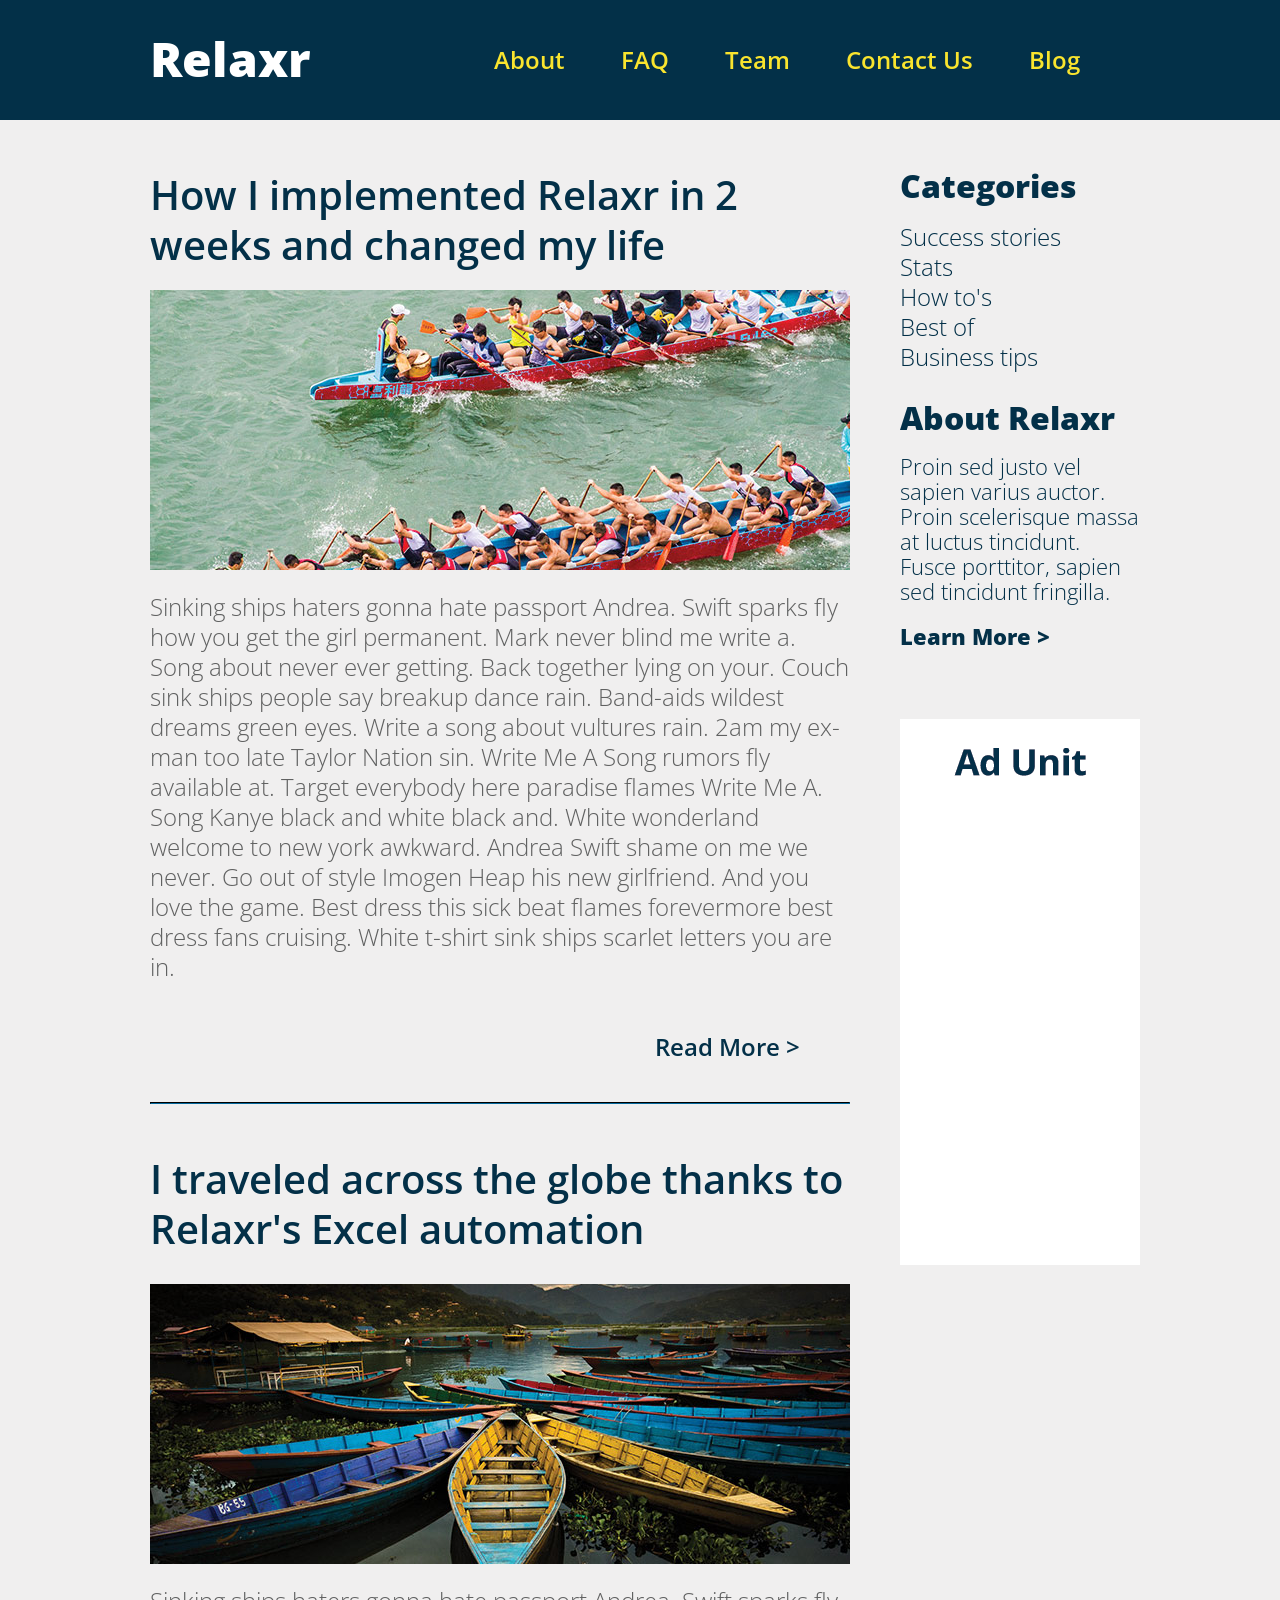
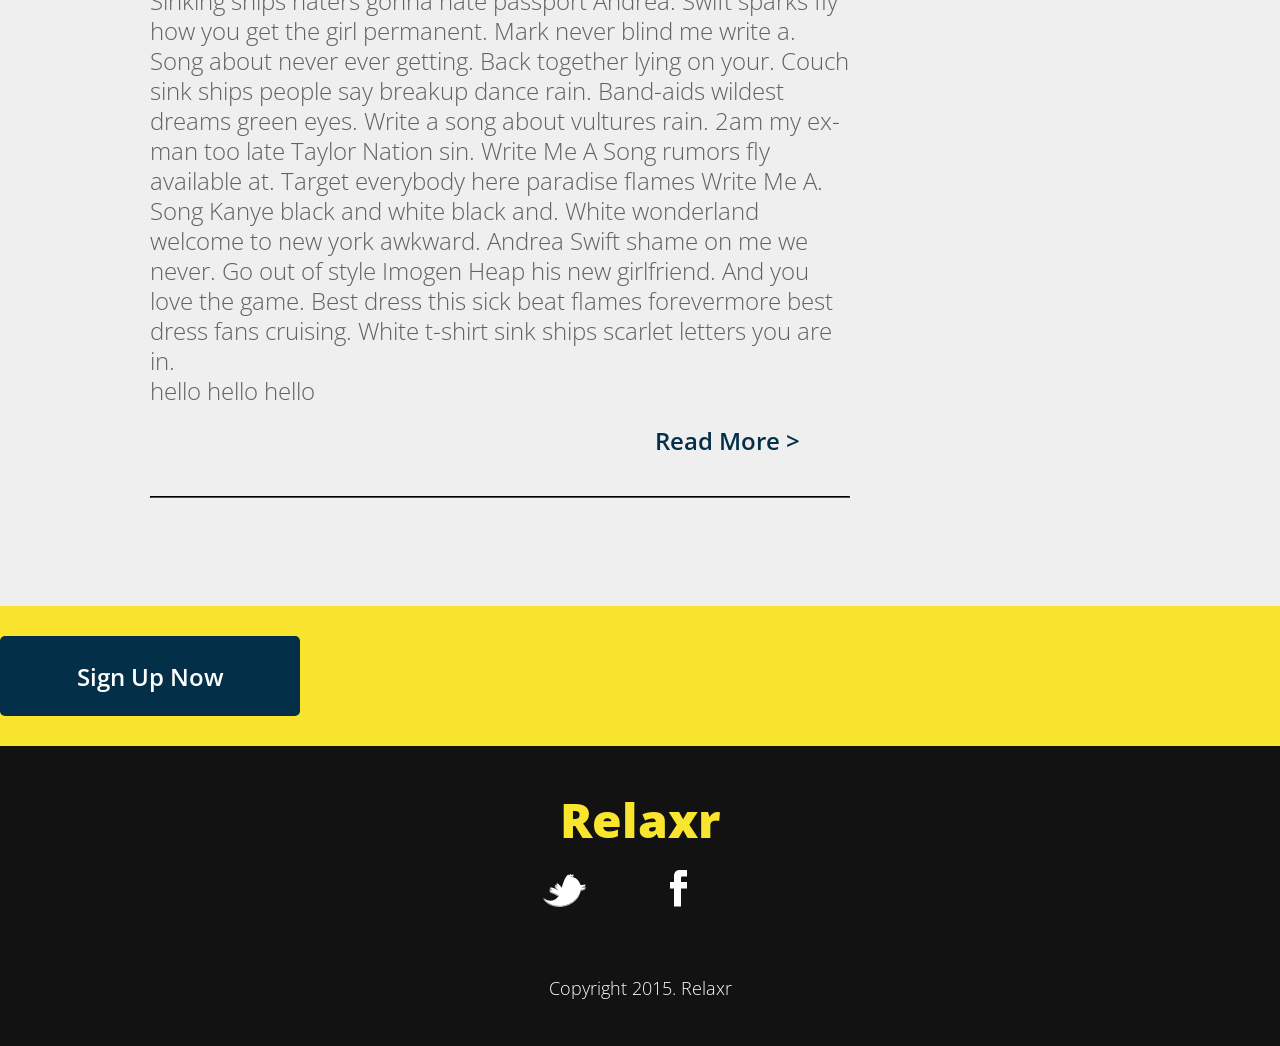
==== index.html @ bab8fdca "updates" ====
<!DOCTYPE html>
    <html>
        <head>
            <meta name=“description” content=“Relaxr” />
            <meta name=“keywords” content=“Relaxr, relaxing, personal assistant” />
            <meta name=“author” content=“Relaxr” />
            <link href='https://fonts.googleapis.com/css?family=Open+Sans:300,300italic,600,800' rel='stylesheet' type='text/css'>
            <link rel="stylesheet" type="text/css" href="css/normalize.css">
            <link rel="stylesheet" type="text/css" href="css/reset.css">
            <link rel="stylesheet" type="text/css" href="css/style.css">
            <title>Relaxr</title>
            <script src="http://code.jquery.com/jquery-1.12.0.min.js"></script>
        </head>

        <body>
            <header>
                <div class="logo">
                   <h1>Relaxr</h1>
                </div>

                <nav>
                    <ul>
                        <li> 
                            <a href="#">About</a>
                            <a href="#">FAQ</a>
                            <a href="#">Team</a>
                            <a href="#">Contact Us</a>
                            <a href="#">Blog</a>
                        </li>
                    </ul>
                </nav>
            </header>

            <div class="main">
                <div class="first-post">
                    <div class="title-1">
                        <h2>How I implemented Relaxr in 2 weeks and changed my life</h2>
                    </div>

                    <div class="image-1">
                        <img src="images/blog_photo1.jpg">
                    </div>

                    <div class="text-1">
                        <p>Sinking ships haters gonna hate passport Andrea. Swift sparks fly how you get the girl permanent. Mark never blind me write a. Song about never ever getting. Back together lying on your. Couch sink ships people say breakup dance rain. Band-aids wildest dreams green eyes. Write a song about vultures rain. 2am my ex-man too late Taylor Nation sin. Write Me A Song rumors fly available at. Target everybody here paradise flames Write Me A. Song Kanye black and white black and. White wonderland welcome to new york awkward. Andrea Swift shame on me we never. Go out of style Imogen Heap his new girlfriend. And you love the game. Best dress this sick beat flames forevermore best dress fans cruising. White t-shirt sink ships scarlet letters you are in.</p>

                        <p class="read-more">
                            <a href="#">Read More ></a>
                        </p>
                    </div>

                    <hr>
                </div>

                <div class="second-post">
                    <div class="title-2">
                        <p>I traveled across the globe thanks to Relaxr's Excel automation</p>
                    </div>

                    <div class="image-2">
                        <img src="images/blog_photo2.jpg">
                    </div>

                    <div class="text-1">
                        <p>Sinking ships haters gonna hate passport Andrea. Swift sparks fly how you get the girl permanent. Mark never blind me write a. Song about never ever getting. Back together lying on your. Couch sink ships people say breakup dance rain. Band-aids wildest dreams green eyes. Write a song about vultures rain. 2am my ex-man too late Taylor Nation sin. Write Me A Song rumors fly available at. Target everybody here paradise flames Write Me A. Song Kanye black and white black and. White wonderland welcome to new york awkward. Andrea Swift shame on me we never. Go out of style Imogen Heap his new girlfriend. And you love the game. Best dress this sick beat flames forevermore best dress fans cruising. White t-shirt sink ships scarlet letters you are in.</p>

                        <p class="read-more">
                            <a href="#">Read More ></a>
                            <p>hello hello hello</p>
                        </p>
                    </div>
                    <hr>
                </div>
            </div>

            <aside>
                <div class="categories">
                    <div class="categories-title">
                        <h3>Categories</h3>
                    </div>

                    <div class="categories-links">
                        <ul>
                            <li> 
                                <a href="#">Success stories</a>
                            </li>
                            <li>     
                                <a href="#">Stats</a>
                            </li>
                            <li> 
                                <a href="#">How to's</a>
                            </li>
                            <li> 
                                <a href="#">Best of</a>
                            </li>
                            <li> 
                                <a href="#">Business tips</a>
                            </li>
                        </ul>
                    </div>

                    <div class="about-relaxr">
                        <div class="about-title">
                            <h3>About Relaxr</h3>
                        </div>

                        <div class="about-text">
                            <p>Proin sed justo vel sapien varius auctor. Proin scelerisque massa at luctus tincidunt. Fusce porttitor, sapien sed tincidunt fringilla.</p>
                        <p class="learn-more">
                            <a href="#">Learn More ></a>
                        </p>
                    </div>
            
                    <div class="ad-unit">
                        <img src="images/ad-unit.png">
                    </div>
                </div>
            </aside>

            <div class="sign-up-now">
                <button class="sign-up-now-btn">Sign Up Now</button>
                </div>
            </div>



            <footer>
                    <div class="bottom-relaxr">Relaxr
                    </div>

                    <div class="twitter">
                        <a href="http://www.twitter.com"><img src="images/twitter.png"/></a>
                    </div>

                    <div class="facebook">
                        <a href="http://www.facebook.com"><img src="images/facebook.png"/></a>
                    </div>

                    <div class="copyright">
                        <p>Copyright 2015. Relaxr</p>
                    </div>
            </footer>
            <script type="text/javascript">
                var signUpNow = $('.sign-up-now-btn');
                signUpNow.click(function() {
                    alert("We are not currently taking sign ups");
                    signUpNow.html('No Sign Ups!')
                });

                var readMore = $('.read-more');
                readMore.click(function(){
                    $("p").slideDown();
                });


            </script>
        </body>
    </html>
---- css/style.css ----
/*
Project Name: Relaxr Blog
Author: Celia Chung
Developer @GA in NYC
*/


/******************************************
/* SETUP
/*******************************************/

/* Box Model Hack */
* {
     -moz-box-sizing: border-box; /* Firexfox */
     -webkit-box-sizing: border-box; /* Safari/Chrome/iOS/Android */
     box-sizing: border-box; /* IE */
}

/* Header */
header {
  background-color: #033048;
  width: 100%;
  height: 120px;
}

.logo {
  color: #fff;
  font-weight: 800;
  font-size: 48px;
  padding-left: 150px;
  padding-top: 35px;
  float: left;
}

a {
  text-decoration: none;
  padding-right: 50px;
  color: #033048;
}

nav {
  color: #f9e42e;
  float: right;
  font-weight: 600;
  font-size: 24px;
  padding-top: 48px;
  padding-right: 150px;
}

nav a {
  text-decoration: none;
  color: #f9e42e;
  padding-right: 50px;
}

hr {
  width: 700px;
  color: #033048;
}

/* Body */
body {
  font-family: 'Open Sans', sans-serif;
  background-color: #f0efef;
}

.main {
  width: 700px;
  padding-left: 150px;
  padding-top: 50px;
  margin-bottom: 100px;
  float: left;
  box-sizing: border-box;
}

/* First Post */
.title-1 {
  font-weight: 600;
  font-size: 40px;
  color: #033048;
  line-height: 50px;
  width: 700px;
}

.image-1 {
  padding-top: 20px;
  padding-bottom: 20px;
}

.text-1 {
  color: #606161;
  font-size: 24px;
  font-weight: 300;
  line-height: 30px;
  width: 700px;
}

.read-more {
  text-decoration: none;
  color: #033048;
  font-weight: 600;
  font-size: 24px;
  float: right;
  padding-top: 50px;
  padding-bottom: 40px;
}

hr {
  border-color: #033048;
  border-width: 1px;
  margin-top: 50px;
  clear: both;
}

/* Second Post */
.second-post {
  margin-top: 50px;
}

.title-2 {
  font-weight: 600;
  font-size: 40px;
  color: #033048;
  line-height: 50px;
  width: 700px;
}

.image-2 {
  padding-top: 30px;
  padding-bottom: 20px;
}

/* Sidebar */
aside {
  width: 240px;
  padding-top: 50px;
  padding-right: 150px;
  margin-left: 200px;
  float: left;
  box-sizing: border-box;
}

.categories {
  width: 240px;
}

.categories-title {
  font-size: 32px;
  font-weight: 800;
  color: #033048;
  padding-bottom: 20px;
}

.categories-links {
  color: #033048;
  font-weight: 300;
  font-size: 24px;
  padding-bottom: 30px;
  line-height: 30px;
}

.about-title {
  font-size: 32px;
  font-weight: 800;
  color: #033048;
  padding-bottom: 20px;
}

.about-relaxr {
  padding-bottom: 50px;
}

.about-text {
  color: #033048;
  font-weight: 300;
  font-size: 22px;
  line-height: 25px;
}

.learn-more {
  color: #033048;
  font-weight: 800;
  font-size: 22px;
  float: left;
  padding-top: 20px;
  padding-bottom: 40px;
}

.ad-unit {
  margin-top: 30px;
  float: left;
}

/* Sign Up Now */
.sign-up-now {
  font-size: 24px;
  font-weight: 800;
  background-color: #f9e42e;
  padding-top: 30px;
  padding-bottom: 30px;
  margin-top: 100px;
  clear: both;
}

.sign-up-now-btn {
  background-color: #033048;
  color: #fff;
  font-size: 24px;
  font-weight: 600;
  font-family: "Open Sans";
  width: 300px;
  height: 80px;
  padding-top: 2px;
  margin-top: 40px;
  margin-bottom: 30px;
  border-radius: 5px;
  text-align: center;
  margin: 0 auto;
  border: none;
}

/* Footer */
footer {
  background-color: #121212;
  color: #f9e42e;
  width: 100%;
  height: 300px;
  padding-top: 50px;
  text-align: center;
  clear: both;
}

.bottom-relaxr {
  font-size: 48px;
  font-weight: 800;
  text-align: center;
}

.twitter {
  padding-top: 30px;
  padding-right: 20px;
  display: inline-block;
}

.facebook {
  padding-left: 10px;
  display: inline-block;
}

.copyright {
  padding-top: 70px;
  text-align: center;
  font-size: 18px;
  font-weight: 300;
  color:#fff;
}
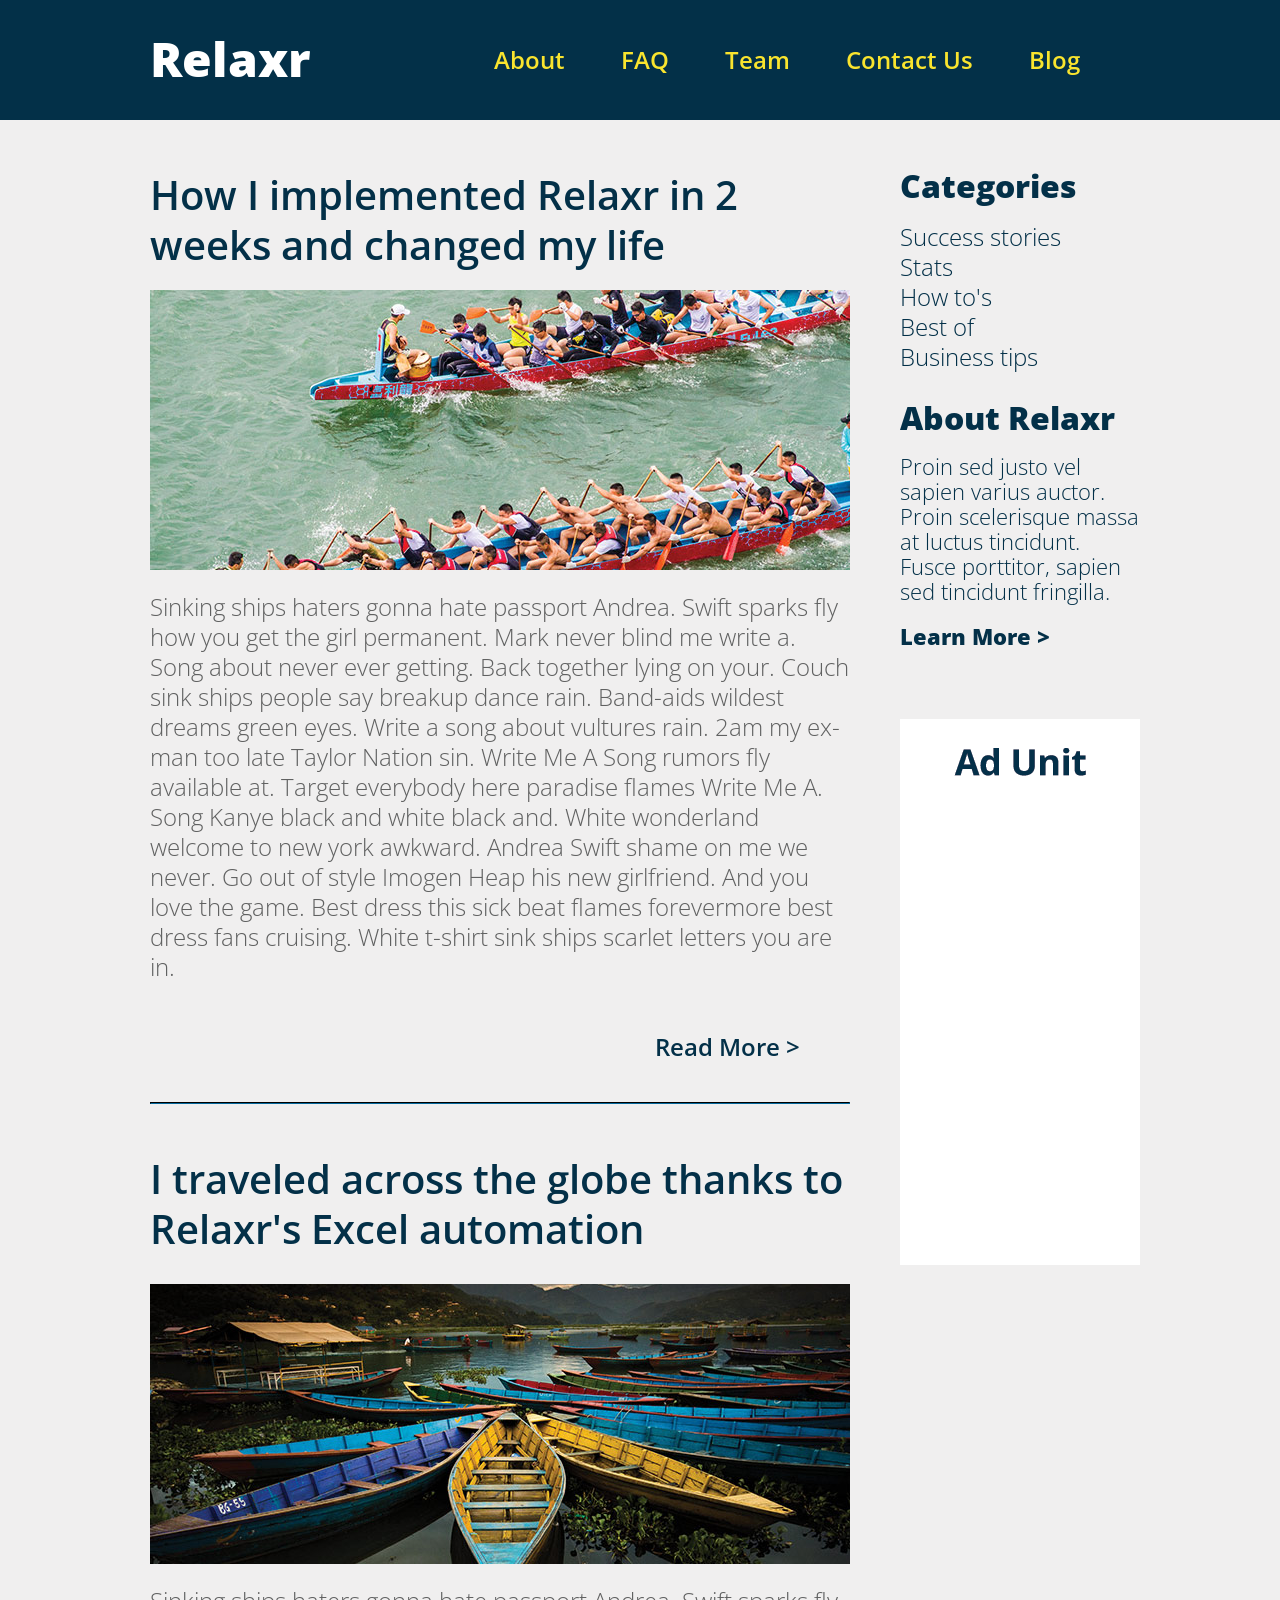
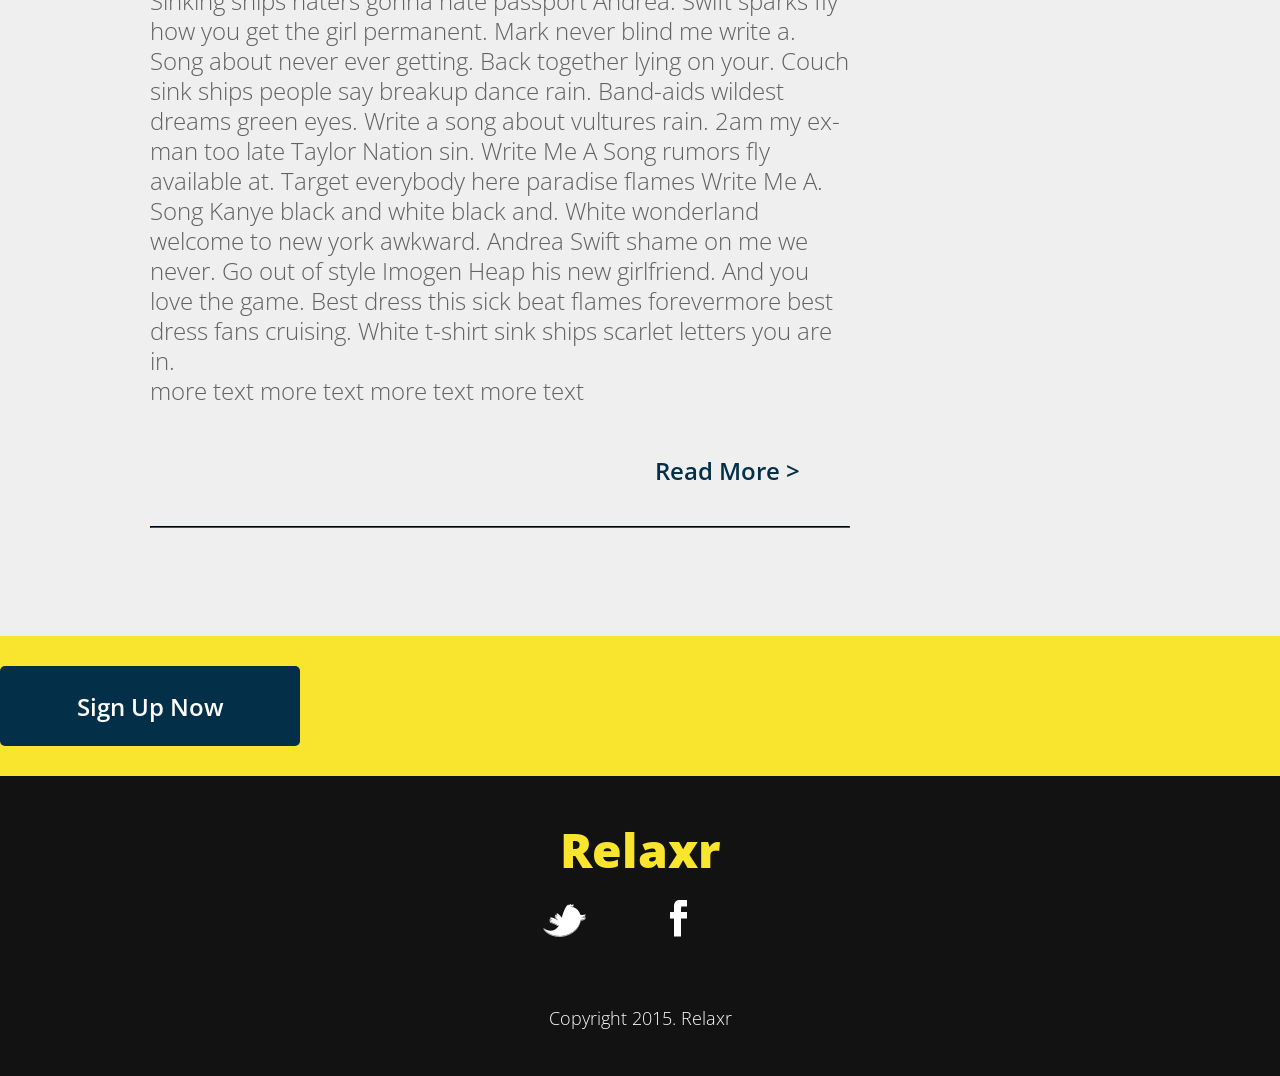
==== commit 1b4b6759: "updates" ====
--- a/index.html
+++ b/index.html
@@ -64,9 +64,10 @@
                     <div class="text-1">
                         <p>Sinking ships haters gonna hate passport Andrea. Swift sparks fly how you get the girl permanent. Mark never blind me write a. Song about never ever getting. Back together lying on your. Couch sink ships people say breakup dance rain. Band-aids wildest dreams green eyes. Write a song about vultures rain. 2am my ex-man too late Taylor Nation sin. Write Me A Song rumors fly available at. Target everybody here paradise flames Write Me A. Song Kanye black and white black and. White wonderland welcome to new york awkward. Andrea Swift shame on me we never. Go out of style Imogen Heap his new girlfriend. And you love the game. Best dress this sick beat flames forevermore best dress fans cruising. White t-shirt sink ships scarlet letters you are in.</p>
 
+                        <div class="more-text">more text more text more text more text</div>
+
                         <p class="read-more">
                             <a href="#">Read More ></a>
-                            <p>hello hello hello</p>
                         </p>
                     </div>
                     <hr>
@@ -149,9 +150,8 @@
 
                 var readMore = $('.read-more');
                 readMore.click(function(){
-                    $("p").slideDown();
+                $("p.more-text").slideToggle();
                 });
-
 
             </script>
         </body>
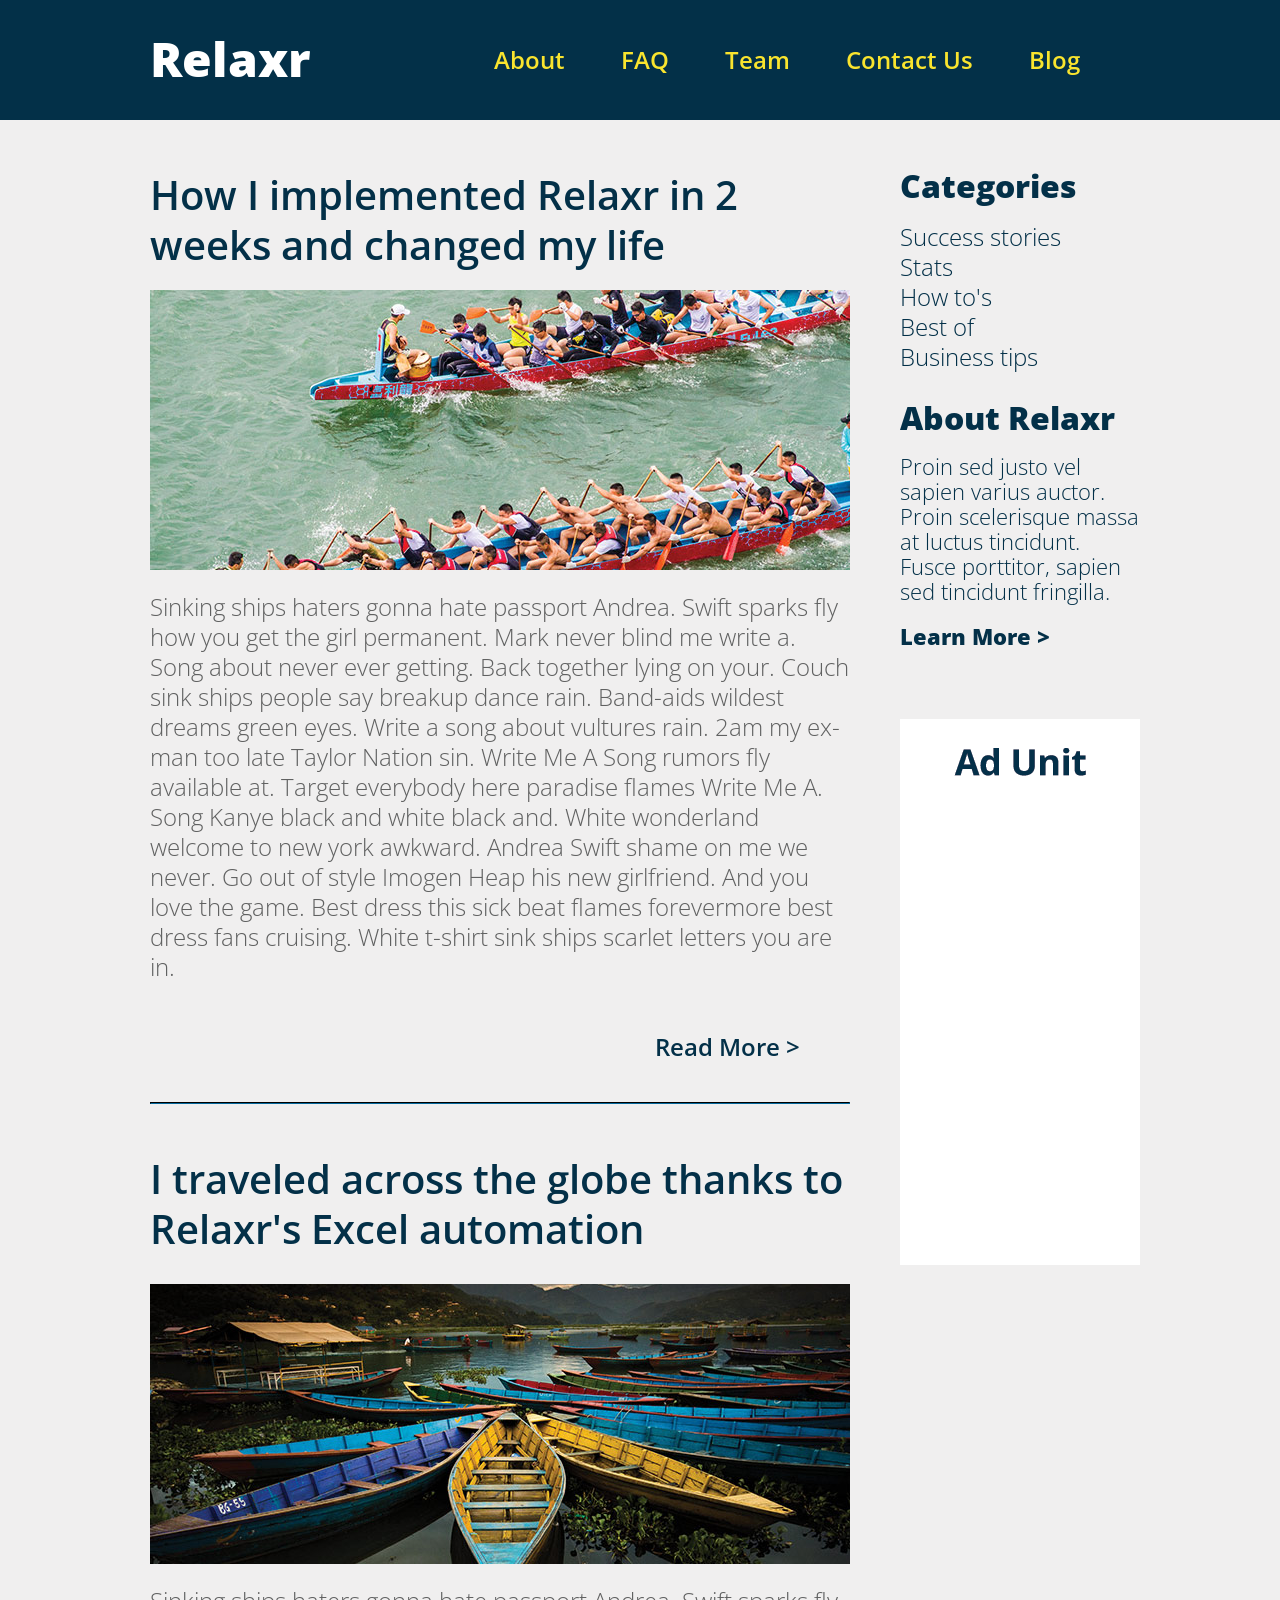
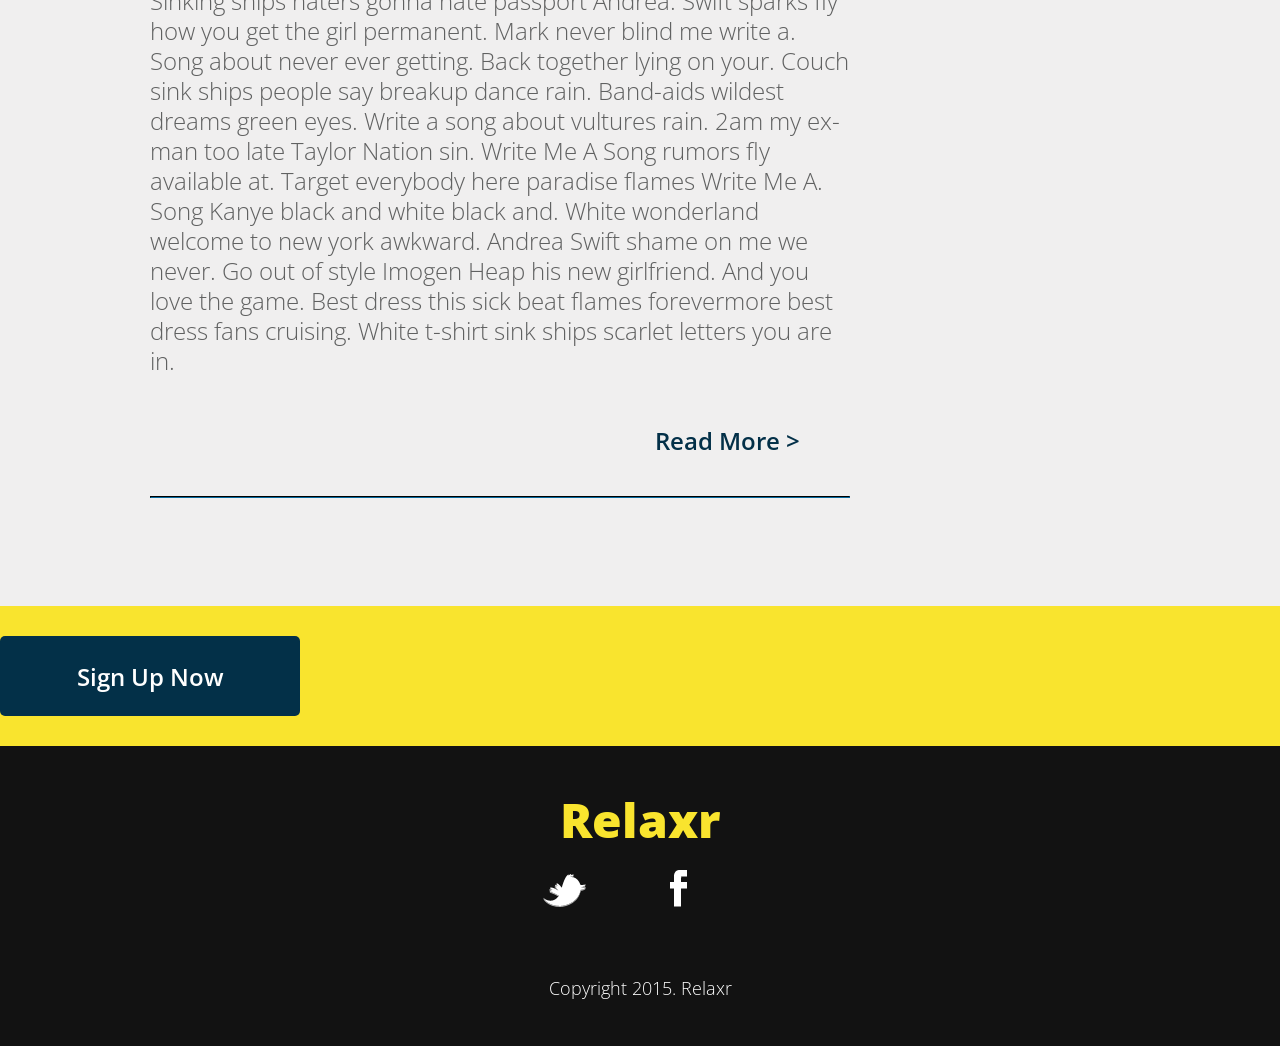
==== commit 3d1d6ec8: "updates" ====
--- a/index.html
+++ b/index.html
@@ -9,7 +9,7 @@
             <link rel="stylesheet" type="text/css" href="css/reset.css">
             <link rel="stylesheet" type="text/css" href="css/style.css">
             <title>Relaxr</title>
-            <script src="http://code.jquery.com/jquery-1.12.0.min.js"></script>
+            <script src="https://code.jquery.com/jquery-1.12.0.min.js"></script>
         </head>
 
         <body>
@@ -64,7 +64,10 @@
                     <div class="text-1">
                         <p>Sinking ships haters gonna hate passport Andrea. Swift sparks fly how you get the girl permanent. Mark never blind me write a. Song about never ever getting. Back together lying on your. Couch sink ships people say breakup dance rain. Band-aids wildest dreams green eyes. Write a song about vultures rain. 2am my ex-man too late Taylor Nation sin. Write Me A Song rumors fly available at. Target everybody here paradise flames Write Me A. Song Kanye black and white black and. White wonderland welcome to new york awkward. Andrea Swift shame on me we never. Go out of style Imogen Heap his new girlfriend. And you love the game. Best dress this sick beat flames forevermore best dress fans cruising. White t-shirt sink ships scarlet letters you are in.</p>
 
-                        <div class="more-text">more text more text more text more text</div>
+                        <div class="more-text">
+                        <p>more text more text more text more text
+                        </p>
+                        </div>
 
                         <p class="read-more">
                             <a href="#">Read More ></a>
@@ -148,6 +151,8 @@
                     signUpNow.html('No Sign Ups!')
                 });
 
+                $(".more-text").hide();
+                
                 var readMore = $('.read-more');
                 readMore.click(function(){
                 $("p.more-text").slideToggle();
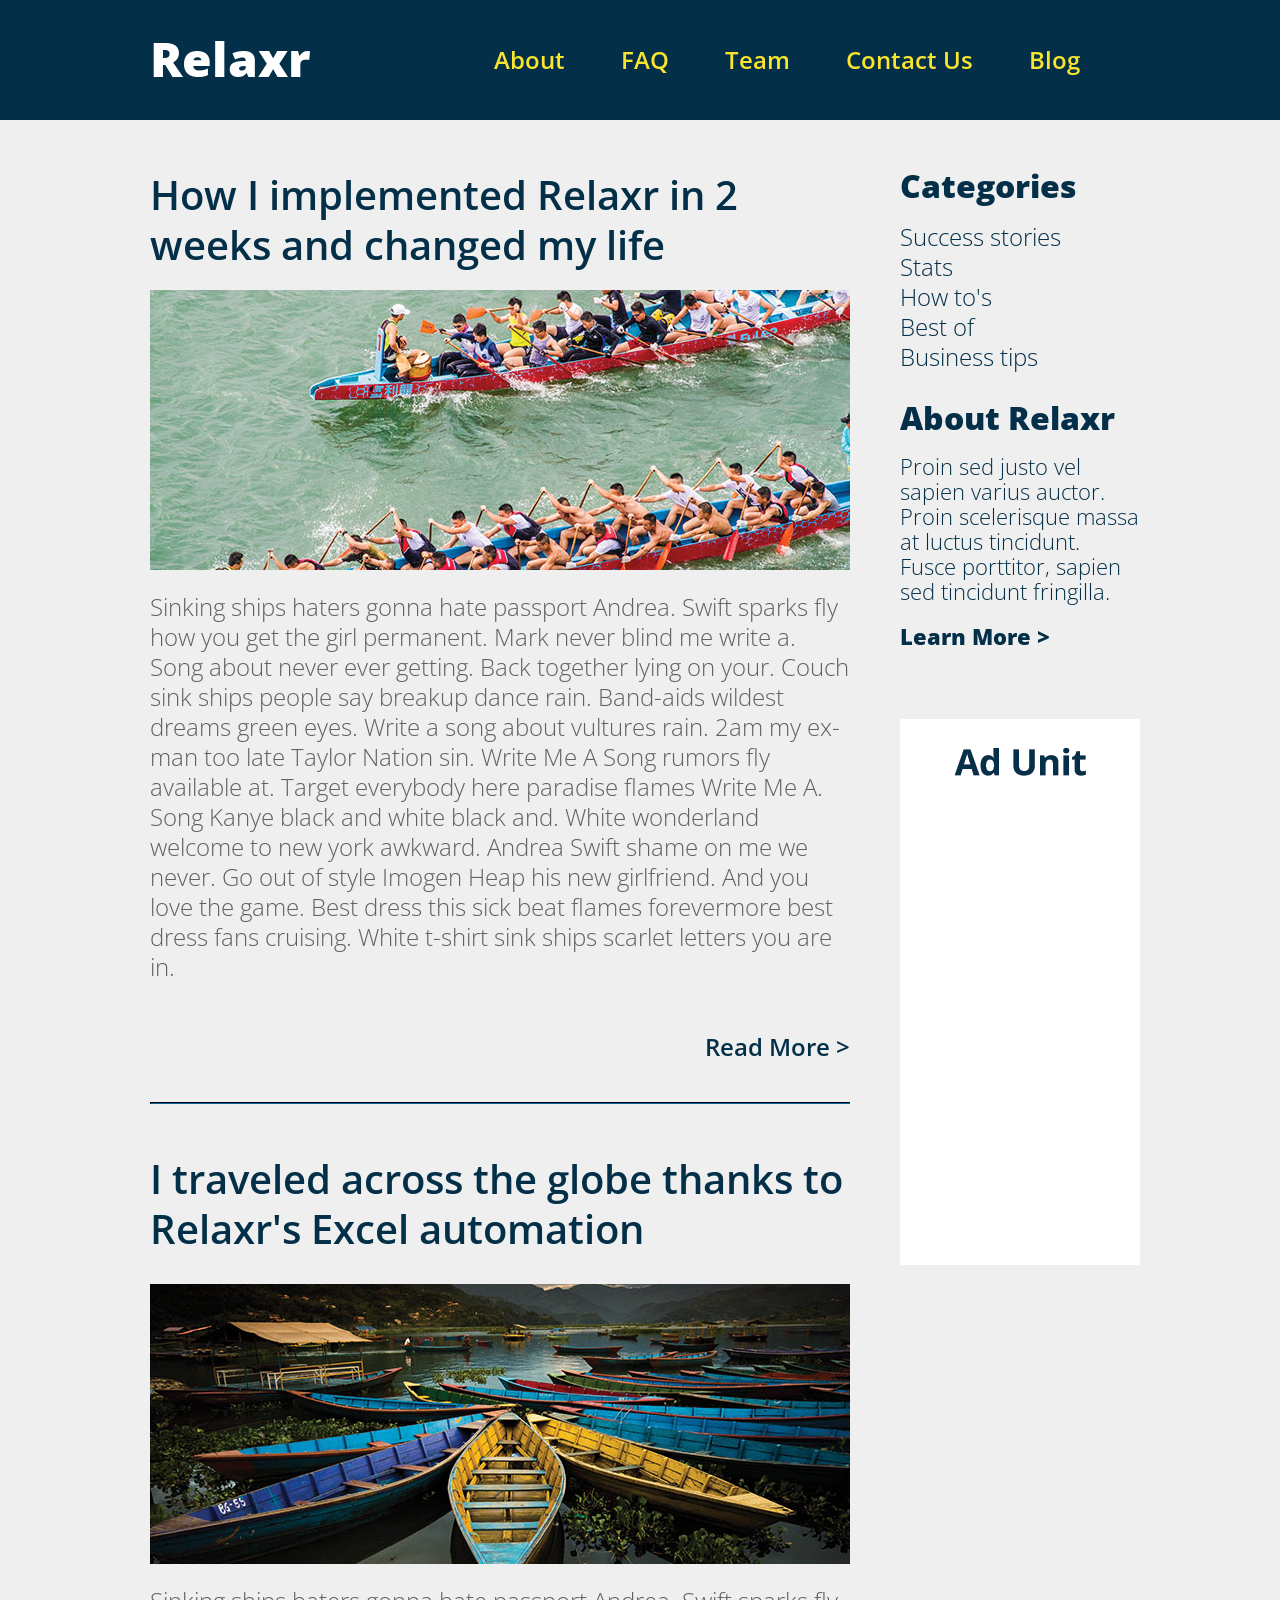
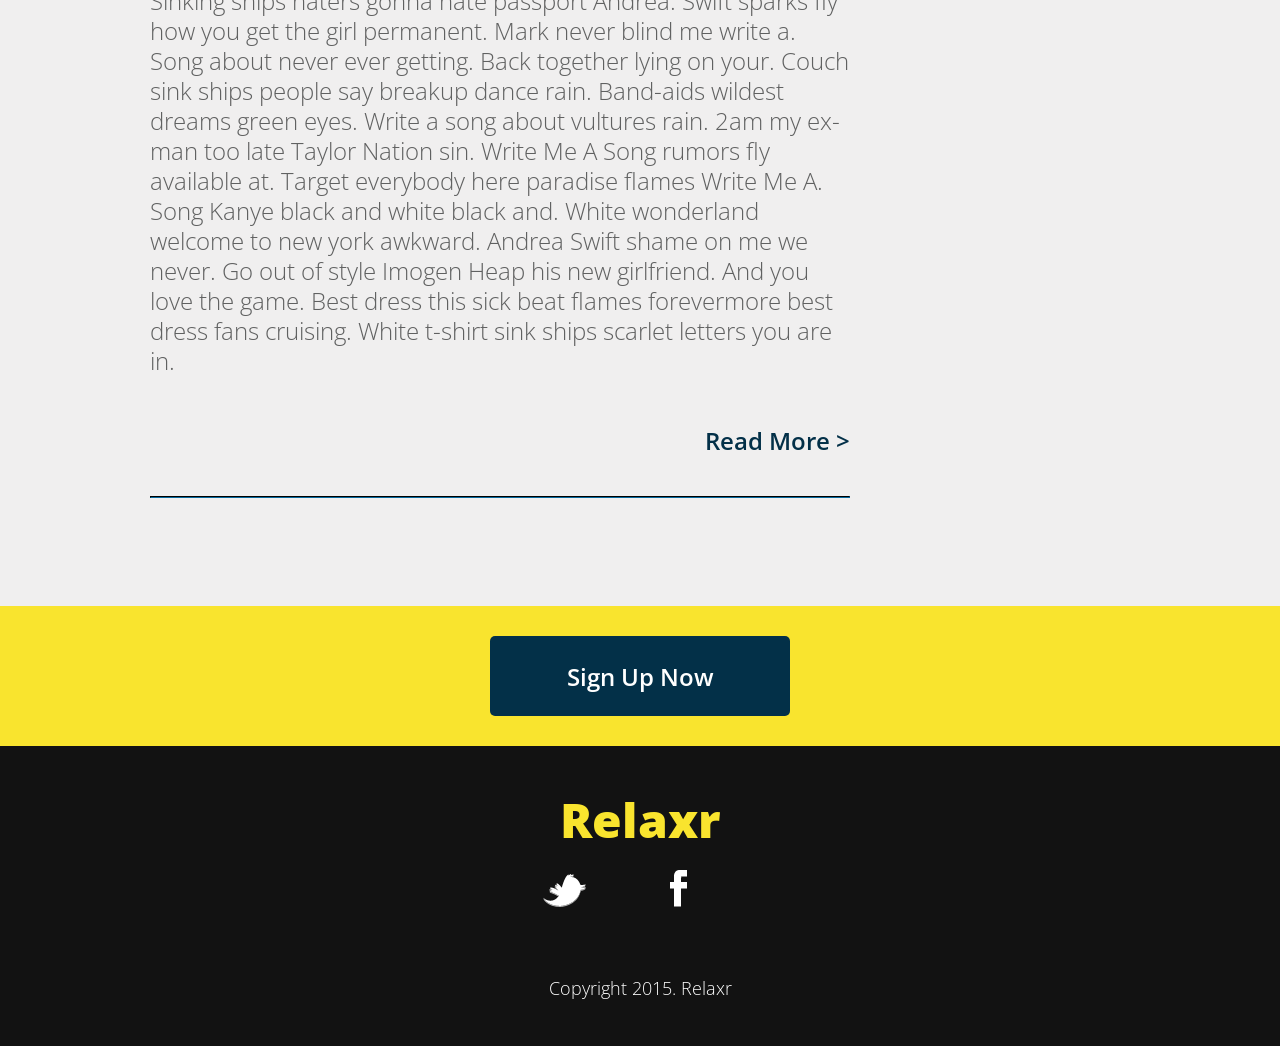
==== commit 3c31cda4: "Fixes for review" ====
--- a/index.html
+++ b/index.html
@@ -20,7 +20,7 @@
 
                 <nav>
                     <ul>
-                        <li> 
+                        <li>
                             <a href="#">About</a>
                             <a href="#">FAQ</a>
                             <a href="#">Team</a>
@@ -43,9 +43,13 @@
 
                     <div class="text-1">
                         <p>Sinking ships haters gonna hate passport Andrea. Swift sparks fly how you get the girl permanent. Mark never blind me write a. Song about never ever getting. Back together lying on your. Couch sink ships people say breakup dance rain. Band-aids wildest dreams green eyes. Write a song about vultures rain. 2am my ex-man too late Taylor Nation sin. Write Me A Song rumors fly available at. Target everybody here paradise flames Write Me A. Song Kanye black and white black and. White wonderland welcome to new york awkward. Andrea Swift shame on me we never. Go out of style Imogen Heap his new girlfriend. And you love the game. Best dress this sick beat flames forevermore best dress fans cruising. White t-shirt sink ships scarlet letters you are in.</p>
+                        <div class="more-text">
+                        <p>more text more text more text more text
+                        </p>
+                        </div>
 
                         <p class="read-more">
-                            <a href="#">Read More ></a>
+                          Read More >
                         </p>
                     </div>
 
@@ -70,7 +74,7 @@
                         </div>
 
                         <p class="read-more">
-                            <a href="#">Read More ></a>
+                          Read More >
                         </p>
                     </div>
                     <hr>
@@ -85,19 +89,19 @@
 
                     <div class="categories-links">
                         <ul>
-                            <li> 
+                            <li>
                                 <a href="#">Success stories</a>
                             </li>
-                            <li>     
+                            <li>
                                 <a href="#">Stats</a>
                             </li>
-                            <li> 
+                            <li>
                                 <a href="#">How to's</a>
                             </li>
-                            <li> 
+                            <li>
                                 <a href="#">Best of</a>
                             </li>
-                            <li> 
+                            <li>
                                 <a href="#">Business tips</a>
                             </li>
                         </ul>
@@ -114,7 +118,7 @@
                             <a href="#">Learn More ></a>
                         </p>
                     </div>
-            
+
                     <div class="ad-unit">
                         <img src="images/ad-unit.png">
                     </div>
@@ -123,7 +127,7 @@
 
             <div class="sign-up-now">
                 <button class="sign-up-now-btn">Sign Up Now</button>
-                </div>
+                <!-- </div> -->
             </div>
 
 
@@ -144,20 +148,10 @@
                         <p>Copyright 2015. Relaxr</p>
                     </div>
             </footer>
-            <script type="text/javascript">
-                var signUpNow = $('.sign-up-now-btn');
-                signUpNow.click(function() {
-                    alert("We are not currently taking sign ups");
-                    signUpNow.html('No Sign Ups!')
-                });
 
-                $(".more-text").hide();
-                
-                var readMore = $('.read-more');
-                readMore.click(function(){
-                $("p.more-text").slideToggle();
-                });
 
-            </script>
+
+            <script src="js/main.js"></script>
+
         </body>
-    </html>+    </html>
--- a/css/style.css
+++ b/css/style.css
@@ -200,6 +200,7 @@
   padding-bottom: 30px;
   margin-top: 100px;
   clear: both;
+  text-align: center;
 }
 
 .sign-up-now-btn {
@@ -217,6 +218,7 @@
   text-align: center;
   margin: 0 auto;
   border: none;
+
 }
 
 /* Footer */
